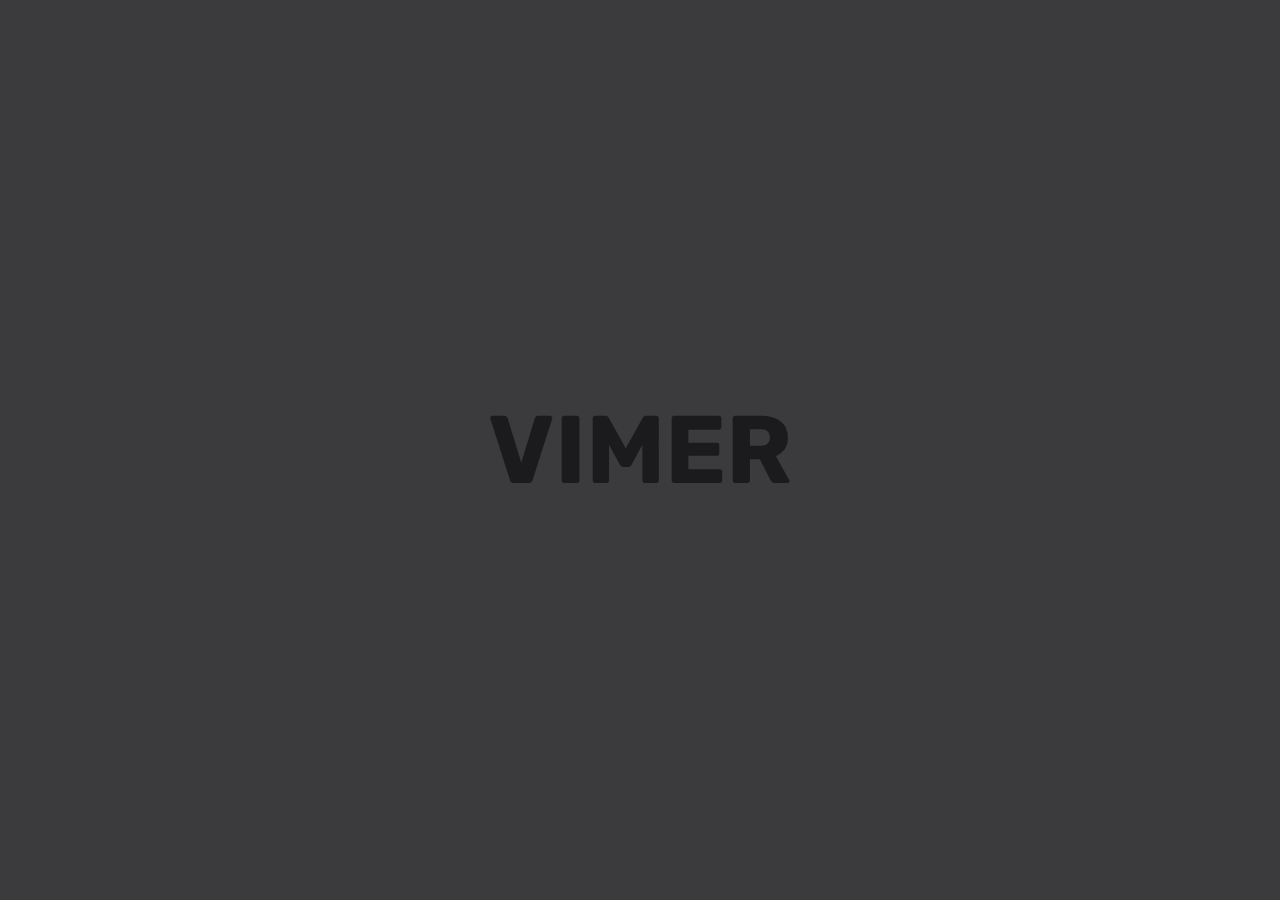
==== index.html @ ba1e3f49 "first commit" ====
<!DOCTYPE html>
<html lang="en">

<head>
  <meta charset="UTF-8">
  <title>Vimer</title>
  <meta name="viewport" content="width=device-width, initial-scale=1.0">
  <meta http-equiv="X-UA-Compatible" content="ie=edge">
  <link href="https://fonts.googleapis.com/css?family=Rubik:700" rel="stylesheet">
  <style>
    html,
    body {
      margin: 0;
      padding: 0;
    }

    body {
      background: #3b3b3e;
      color: #1b1b1e;
      display: flex;
      flex: 1;
      align-content: center;
      justify-content: center;
      height: 100vh;
      align-items: center
    }

    h1 {
      font-family: 'Rubik', sans-serif;
      font-size: 6rem;
    }
  </style>
</head>

<body>
  <h1>VIMER</h1>
</body>

</html>
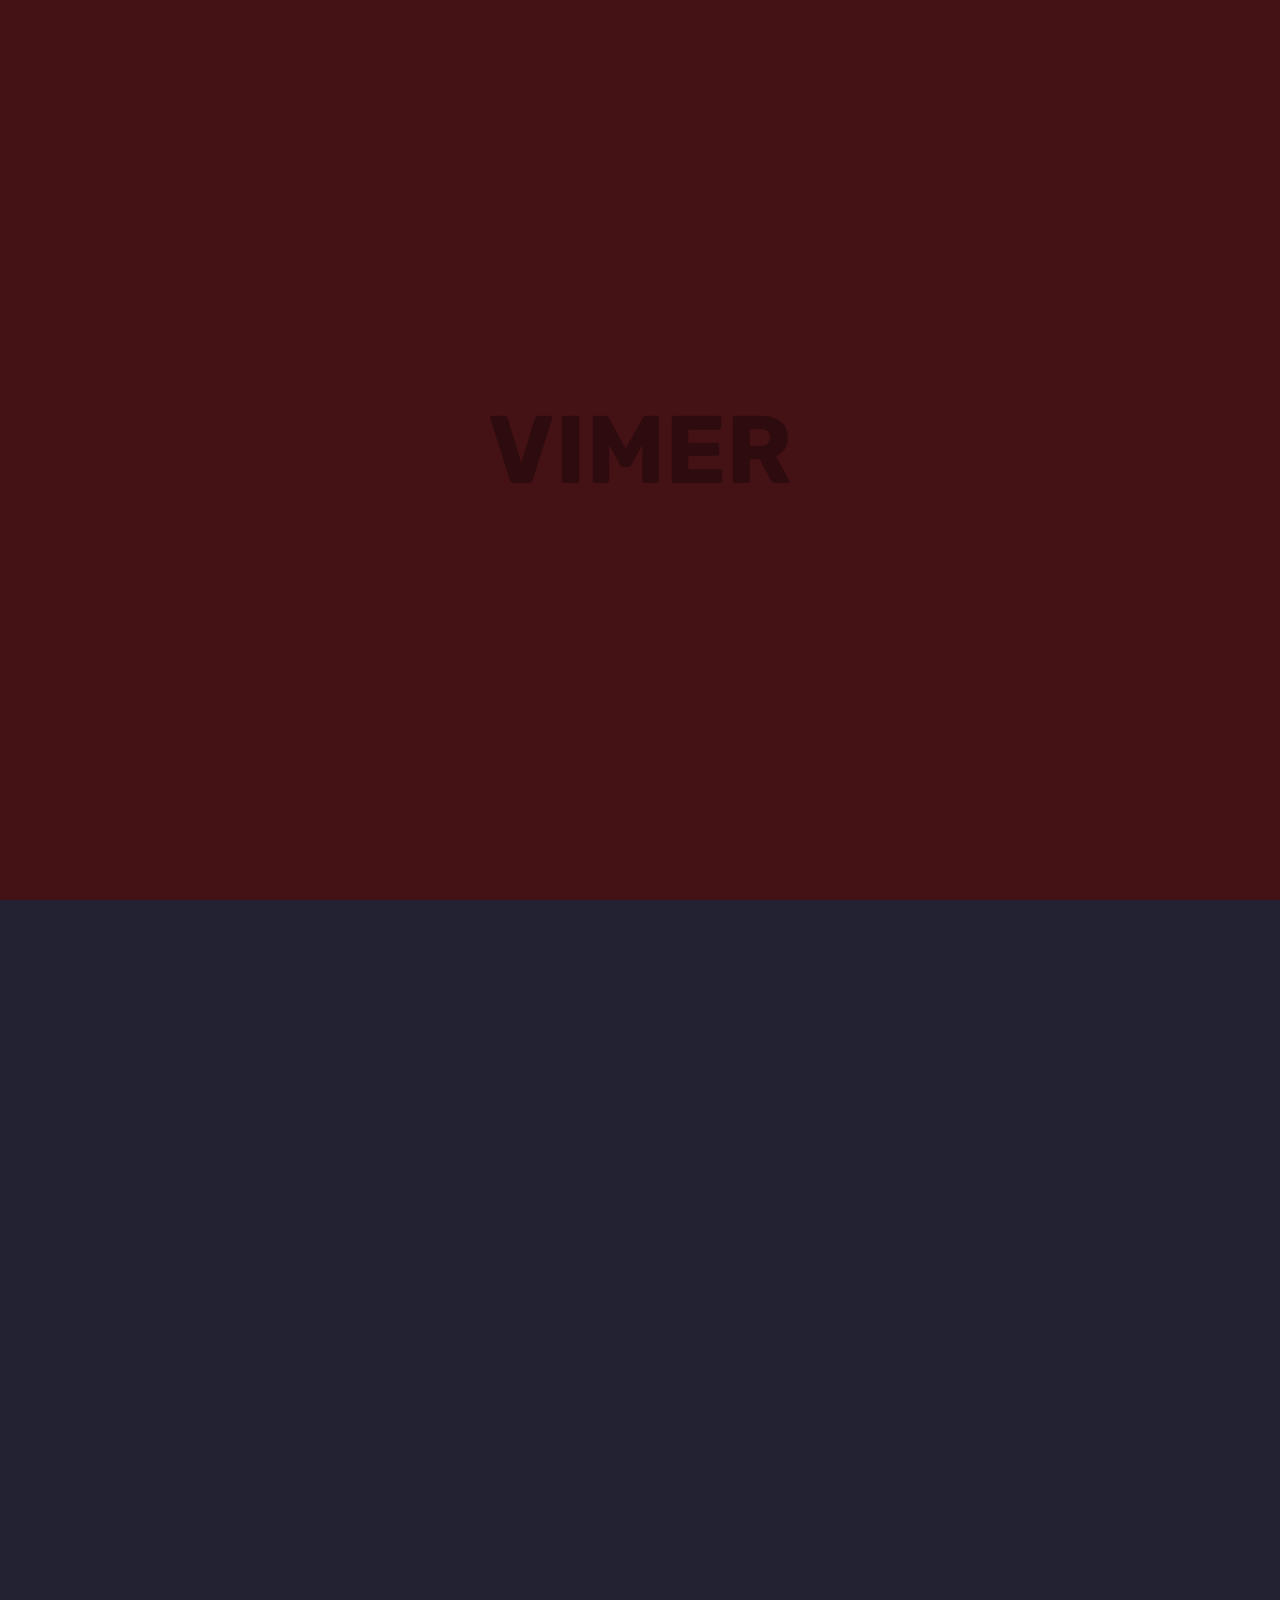
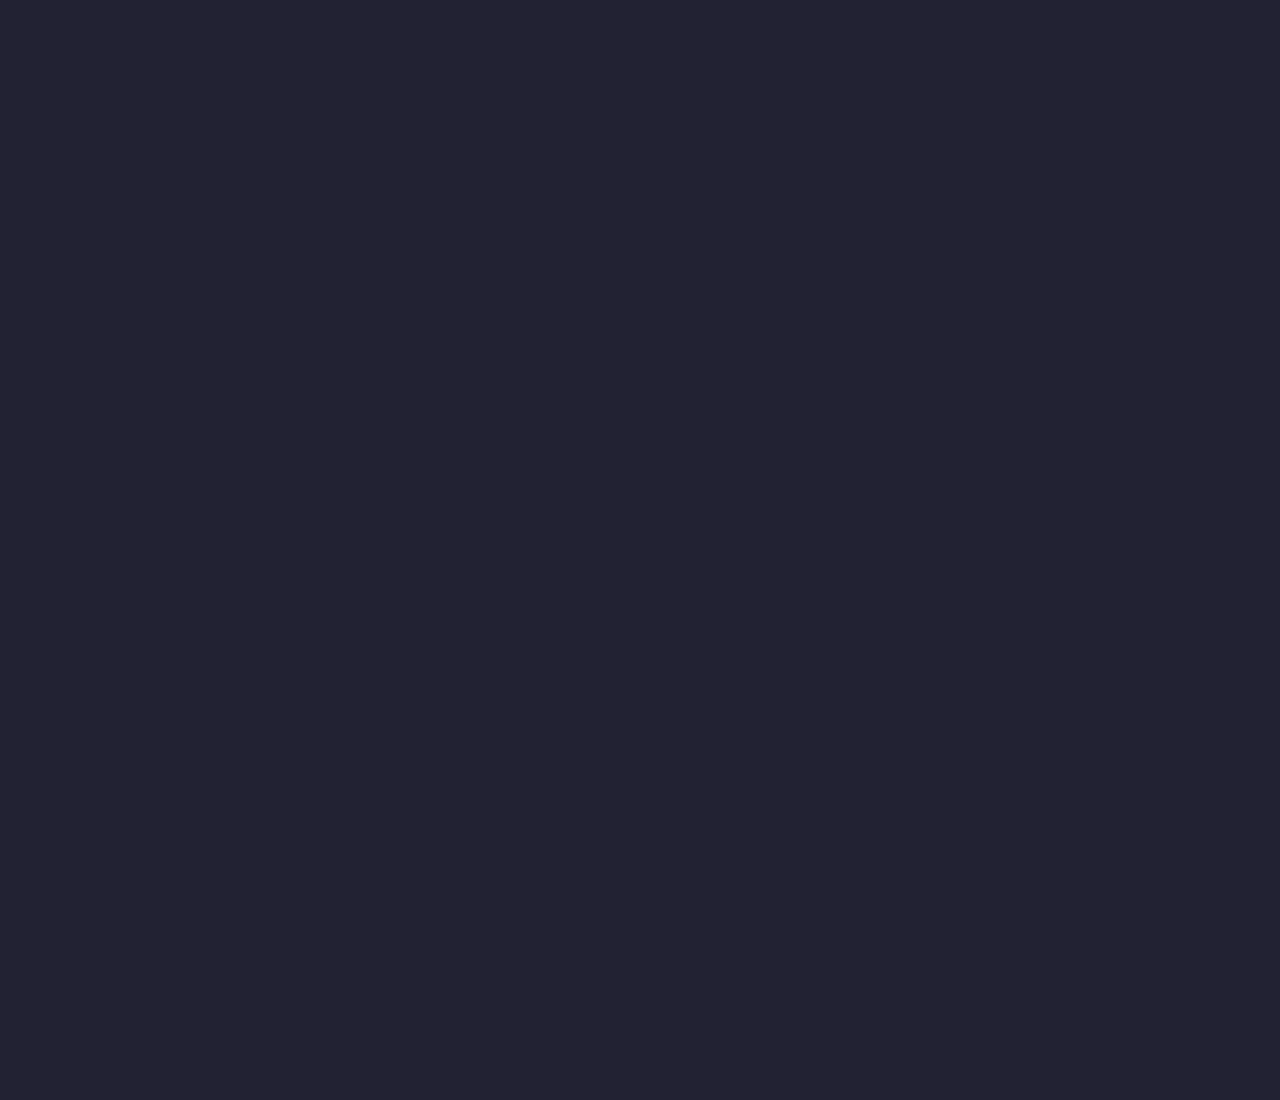
==== commit 4e18e98c: "update" ====
--- a/index.html
+++ b/index.html
@@ -3,7 +3,7 @@
 
 <head>
   <meta charset="UTF-8">
-  <title>Vimer</title>
+  <title>VIMER</title>
   <meta name="viewport" content="width=device-width, initial-scale=1.0">
   <meta http-equiv="X-UA-Compatible" content="ie=edge">
   <link href="https://fonts.googleapis.com/css?family=Rubik:700" rel="stylesheet">
@@ -15,14 +15,23 @@
     }
 
     body {
-      background: #3b3b3e;
-      color: #1b1b1e;
+      background: #223;
+      color: #111;
+    }
+
+    section {
+      min-height: 100vh;
       display: flex;
       flex: 1;
       align-content: center;
       justify-content: center;
-      height: 100vh;
-      align-items: center
+      align-items: center;
+
+    }
+
+    .masthead {
+      background: #441115;
+      color: rgba(0, 0, 0, .33);
     }
 
     h1 {
@@ -33,7 +42,15 @@
 </head>
 
 <body>
-  <h1>VIMER</h1>
+  <section class="masthead">
+    <h1>VIMER</h1>
+  </section>
+  <section>
+  </section>
+  <section>
+  </section>
+
+  <script async="true" src="./common.js"></script>
 </body>
 
 </html>